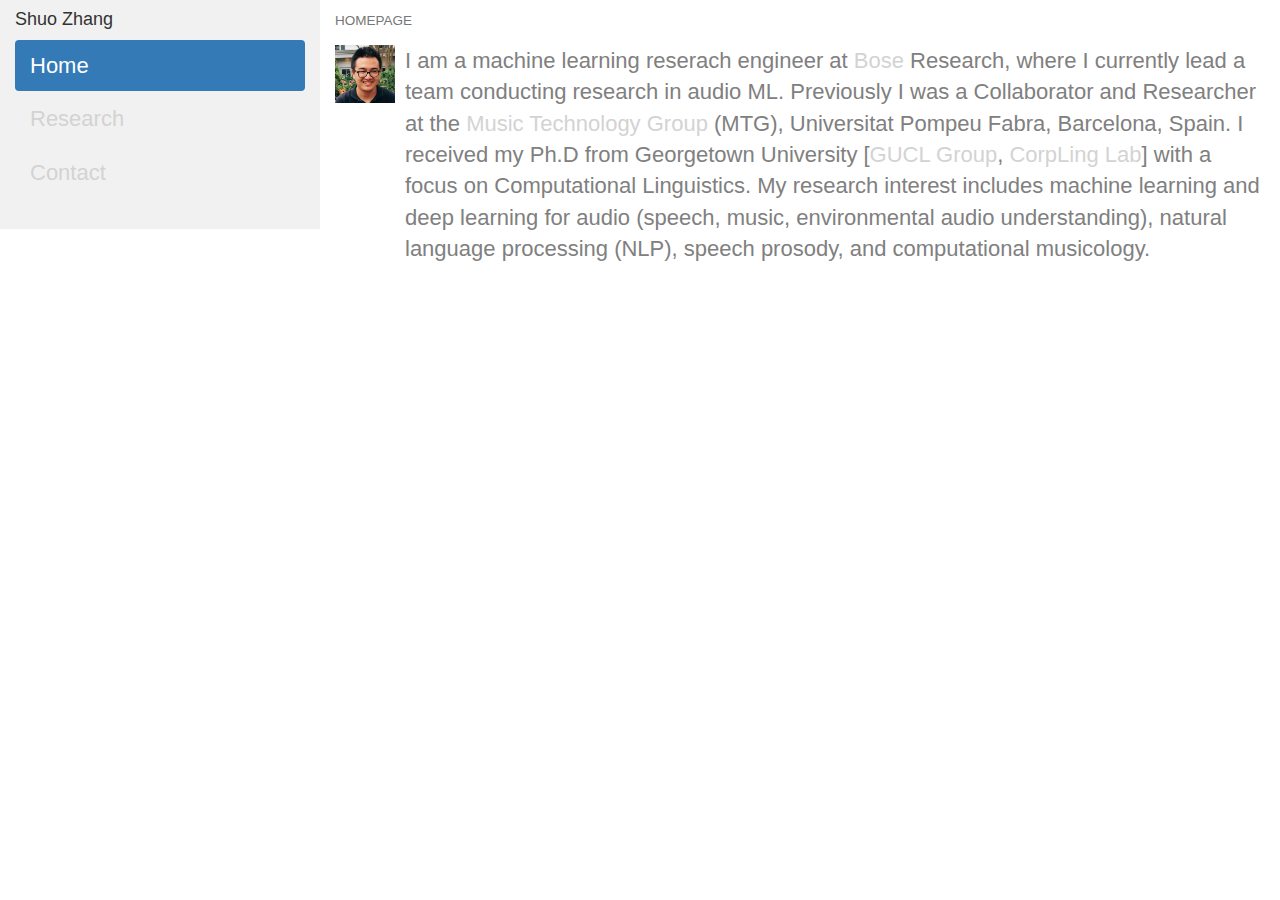
==== index.html @ 92aea420 "added patent and hover style" ====
<!DOCTYPE html>
<html lang="en">
<head>
  <title>Shuo Zhang</title>
  <meta charset="utf-8">
  <meta name="viewport" content="width=device-width, initial-scale=1">
  <link rel="stylesheet" href="https://maxcdn.bootstrapcdn.com/bootstrap/3.4.1/css/bootstrap.min.css">
  <script src="https://ajax.googleapis.com/ajax/libs/jquery/3.7.1/jquery.min.js"></script>
  <script src="https://maxcdn.bootstrapcdn.com/bootstrap/3.4.1/js/bootstrap.min.js"></script>
  <style>
      /* Normal state */
a {
    color: lightgrey; /* Change the color */
text-decoration: none;
    text-decoration-style: none;}
      
            a:hover {
  color: black;
                                text-decoration:none;

}


    /* Set height of the grid so .sidenav can be 100% (adjust if needed) */
    .row.content {height: 100%}
    
    /* Set gray background color and 100% height */
    .sidenav {
      background-color: #f1f1f1;
      height: 100%;
        font-size:22px;
    }
      p{color:grey;font-size:22px;}
    /* Set black background color, white text and some padding */
    footer {
      background-color: #555;
      color: white;
      padding: 15px;
    }
    
    /* On small screens, set height to 'auto' for sidenav and grid */
    @media screen and (max-width: 267px) {
      .sidenav {
        height: auto;
        padding: 15px;
          
      }
      .row.content {height: auto;} 
    }
  </style>
</head>
<body>

<div class="container-fluid">
  <div class="row content">
    <div class="col-sm-3 sidenav">
      <h4>Shuo Zhang</h4>
      <ul class="nav nav-pills nav-stacked">
        <li class="active"><a href="#section1">Home</a></li>
          <li><a href="research.html">Research</a></li>
        <li><a href="contact.html">Contact</a></li>
          

      </ul><br>

    </div>

    <div class="col-sm-9">
      <h4><small>HOMEPAGE</small></h4>
        <div class="media">
    <div class="media-left">
      <img src="s4.png" class="media-object" style="width:60px">
    </div>
    <div class="media-body">
      <p>I am a machine learning reserach engineer at <a href="https://www.bose.com/en_us/index.html" target="_blank" rel="noopener">Bose</a> Research, where I currently lead a team conducting research in audio ML. Previously I was a Collaborator and 
Researcher at the&nbsp;<a href="https://www.upf.edu/web/mtg" target="_blank" rel="noopener">Music Technology Group</a>&nbsp;(MTG), Universitat Pompeu Fabra, 
Barcelona, Spain. I received my Ph.D from Georgetown University [<a href="http://people.cs.georgetown.edu/nschneid/GUCL/" target="_blank" rel="noopener">GUCL Group</a>,&nbsp;<a href="https://corpling.uis.georgetown.edu/corpling/index.html" target="_blank" rel="noopener">CorpLing Lab</a>] with a 
focus on Computational Linguistics. My research interest includes machine learning and deep 
learning for audio (speech, music, environmental audio understanding), natural language processing (NLP), speech prosody,
and computational musicology.</p>
    </div>
  </div>


      <br><br>
      
      

    </div>
  </div>
</div>



</body>
</html>
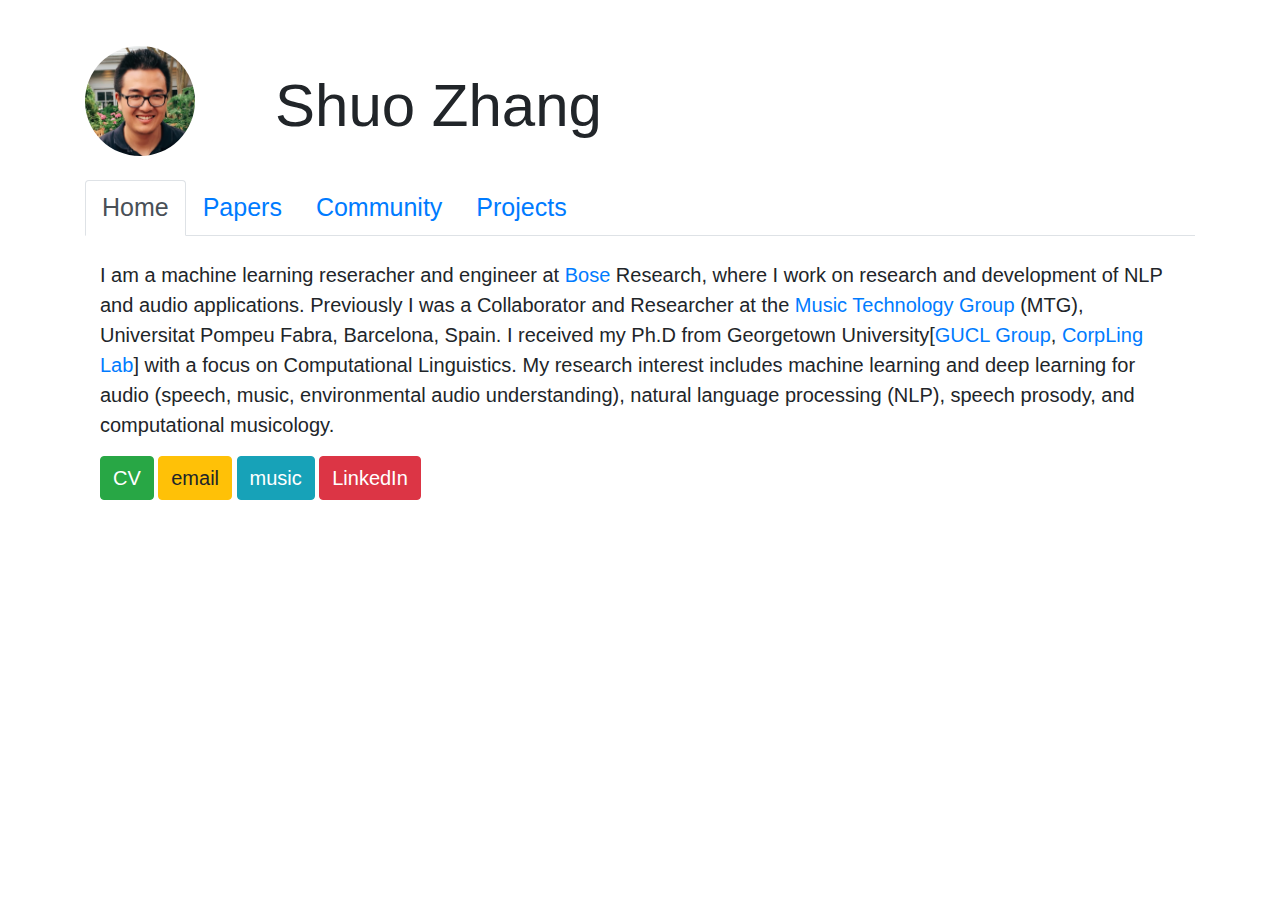
==== commit 779a0986: "modified conf" ====
--- a/index.html
+++ b/index.html
@@ -1,96 +1,345 @@
 <!DOCTYPE html>
 <html lang="en">
+    <link rel="stylesheet" href="https://use.fontawesome.com/releases/v5.7.0/css/all.css" integrity="sha384-lZN37f5QGtY3VHgisS14W3ExzMWZxybE1SJSEsQp9S+oqd12jhcu+A56Ebc1zFSJ" crossorigin="anonymous">
+    
 <head>
   <title>Shuo Zhang</title>
   <meta charset="utf-8">
   <meta name="viewport" content="width=device-width, initial-scale=1">
-  <link rel="stylesheet" href="https://maxcdn.bootstrapcdn.com/bootstrap/3.4.1/css/bootstrap.min.css">
-  <script src="https://ajax.googleapis.com/ajax/libs/jquery/3.7.1/jquery.min.js"></script>
-  <script src="https://maxcdn.bootstrapcdn.com/bootstrap/3.4.1/js/bootstrap.min.js"></script>
-  <style>
-      /* Normal state */
-a {
-    color: lightgrey; /* Change the color */
-text-decoration: none;
-    text-decoration-style: none;}
-      
-            a:hover {
-  color: black;
-                                text-decoration:none;
-
+  <link rel="stylesheet" href="https://maxcdn.bootstrapcdn.com/bootstrap/4.4.1/css/bootstrap.min.css">    
+    <link rel="stylesheet" type="text/css" href="custom.css">
+  <script src="https://ajax.googleapis.com/ajax/libs/jquery/3.4.1/jquery.min.js"></script>
+  <script src="https://cdnjs.cloudflare.com/ajax/libs/popper.js/1.16.0/umd/popper.min.js"></script>
+  <script src="https://maxcdn.bootstrapcdn.com/bootstrap/4.4.1/js/bootstrap.min.js"></script>
+    <style>
+  /* Make the image fully responsive */
+  .carousel-inner img {
+    width: 100%;
+    height: 100%;
+  }
+  h1 {
+  font-size: 60px;
+  
 }
 
-
-    /* Set height of the grid so .sidenav can be 100% (adjust if needed) */
-    .row.content {height: 100%}
-    
-    /* Set gray background color and 100% height */
-    .sidenav {
-      background-color: #f1f1f1;
-      height: 100%;
-        font-size:22px;
-    }
-      p{color:grey;font-size:22px;}
-    /* Set black background color, white text and some padding */
-    footer {
-      background-color: #555;
-      color: white;
-      padding: 15px;
-    }
-    
-    /* On small screens, set height to 'auto' for sidenav and grid */
-    @media screen and (max-width: 267px) {
-      .sidenav {
-        height: auto;
-        padding: 15px;
-          
-      }
-      .row.content {height: auto;} 
-    }
+h2 {
+  font-size: 40px;
+}
+
+p {
+  font-size: 20px;
+    font-weight: 200;
+
+}
+
+
   </style>
 </head>
 <body>
-
-<div class="container-fluid">
-  <div class="row content">
-    <div class="col-sm-3 sidenav">
-      <h4>Shuo Zhang</h4>
-      <ul class="nav nav-pills nav-stacked">
-        <li class="active"><a href="#section1">Home</a></li>
-          <li><a href="research.html">Research</a></li>
-        <li><a href="contact.html">Contact</a></li>
-          
-
-      </ul><br>
-
-    </div>
-
-    <div class="col-sm-9">
-      <h4><small>HOMEPAGE</small></h4>
-        <div class="media">
-    <div class="media-left">
-      <img src="s4.png" class="media-object" style="width:60px">
-    </div>
-    <div class="media-body">
-      <p>I am a machine learning reserach engineer at <a href="https://www.bose.com/en_us/index.html" target="_blank" rel="noopener">Bose</a> Research, where I currently lead a team conducting research in audio ML. Previously I was a Collaborator and 
+<p>&nbsp;</p>
+<div class="container">
+<div class="row">
+<div class="col-sm-2"><img class="rounded-circle" src="s4.png" width="110" height="110" /></div>
+<div class="col-sm-10">
+    <br>
+<h1>Shuo Zhang</h1>
+</div>
+</div>
+<br /><!-- Nav tabs -->
+<ul class="nav nav-tabs" role="tablist" style="font-size:25px;" >
+<li class="nav-item"><a class="nav-link active" href="#home" data-toggle="tab"  >Home</a></li>
+<li class="nav-item"><a class="nav-link" href="#menu1" data-toggle="tab"  >Papers</a></li>
+<li class="nav-item"><a class="nav-link" href="#menu2" data-toggle="tab"  >Community</a></li>
+<li class="nav-item"><a class="nav-link" href="#menu3" data-toggle="tab"  >Projects</a></li>
+
+
+</ul>
+    
+    
+<!-- Tab panes -->
+<div class="tab-content">
+<div id="home" class="container tab-pane active"><br />
+
+
+<p>I am a machine learning reseracher and engineer at <a href="https://www.bose.com/en_us/index.html" target="_blank" rel="noopener">Bose</a> Research, 
+where I work on research and development of NLP and audio applications. Previously I was a Collaborator and 
 Researcher at the&nbsp;<a href="https://www.upf.edu/web/mtg" target="_blank" rel="noopener">Music Technology Group</a>&nbsp;(MTG), Universitat Pompeu Fabra, 
-Barcelona, Spain. I received my Ph.D from Georgetown University [<a href="http://people.cs.georgetown.edu/nschneid/GUCL/" target="_blank" rel="noopener">GUCL Group</a>,&nbsp;<a href="https://corpling.uis.georgetown.edu/corpling/index.html" target="_blank" rel="noopener">CorpLing Lab</a>] with a 
+Barcelona, Spain. I received my Ph.D from Georgetown University[<a href="http://people.cs.georgetown.edu/nschneid/GUCL/" target="_blank" rel="noopener">GUCL Group</a>,&nbsp;<a href="https://corpling.uis.georgetown.edu/corpling/index.html" target="_blank" rel="noopener">CorpLing Lab</a>] with a 
 focus on Computational Linguistics. My research interest includes machine learning and deep 
 learning for audio (speech, music, environmental audio understanding), natural language processing (NLP), speech prosody,
 and computational musicology.</p>
+
+
+
+
+
+
+
+    
+<a class="btn btn-success" role="button" href="pdfs/resume.pdf" style="font-size:20px">CV <i class="fas fa-bookmark"></i></a> 
+<a href="mailto:zangsir@gmail.com" target="_blank" class="btn btn-warning" style="font-size:20px">email <i class="far fa-address-card"></i></a>
+<a class="btn btn-info" role="button" href="https://soundcloud.com/shuo-zhang-1" style="font-size:20px">music <i class="fas fa-cloud"></i>
+</a> 
+<a class="btn btn-danger" role="button" href="https://www.linkedin.com/in/shuo-zhang-ba942a14/" style="font-size:20px">LinkedIn <i class="fas fa-coffee"></i>
+</a> 
+    
+
+</div>
+
+
+<div id="menu1" class="container tab-pane fade"><br />
+<h4>Recent Publications</h4>
+<div style="font-weight:200">
+<p>
+    
+    <strong>Tornike Karchkhadze, Hassan Salami Kavaki, Mohammad Rasool Izadi, Bryce Irvin, Mikolaj Kegler, Ari Hertz, Shuo Zhang, Marko Stamenovic.</strong> Latent CLAP Loss for Better Foley Sound Synthesis. Proc. of EUSIPCO 2024. [<a href="https://arxiv.org/abs/2403.12182">preprint</a>] (2024)<br /><br />
+
+    
+    <strong>Mohammad Rasool Izadi, Yujia Yan, Shuo Zhang, Robert Stevenson</strong>. Towards Optimal Voice Disentanglement With Weak Supervision. Proc. ICASSP 2024.[<a href="https://ieeexplore.ieee.org/document/10447670">IEEE Explore</a>]<br /><br />
+    
+<strong>Bryce Irvin, Sile Yin, Shuo Zhang, Marko Stamenovic</strong>.A Fullband Neural Network For Audio Packet Loss Concealment. ICASSP 2024 PLC Challenge (technical report).  <br /><br />
+    
+<strong>J. Williams, T. Azim, A. -M. Piskopani, A. Chamberlain and S. Zhang</strong>. "Socio-Technical Trust For Multi-Modal Hearing Assistive Technology," 2023 IEEE International Conference on Acoustics, Speech, and Signal Processing Workshops (ICASSPW), Rhodes Island, Greece, 2023, pp. 1-5, doi: 10.1109/ICASSPW59220.2023.10193586. [<a href="https://ieeexplore.ieee.org/document/10193586">IEEE Explore</a>]
+<br /><br />
+
+
+
+<strong>N Shashaank, Berker Banar, Mohammad Rasool Izadi, Jeremy Kemmerer, Shuo Zhang, Chuan-Che (Jeff)Huang </strong>. HiSSNet: Sound Event Detection and Speaker Identification via Hierarchical Prototypical Networks for Low-Resource Headphones. Proceedings of the ICASSP 2023, Rhodes Island, Greece. [<a href="https://arxiv.org/abs/2303.07538">arXiv</a>][<a href="https://ieeexplore.ieee.org/document/10094788">IEEE Explore</a>]
+    <br /> <br/>
+
+
+<strong>Alnajjar,K,  Hämäläinen,M,  Zhang,S</strong>. Ring That Bell: A Corpus and Method for Multimodal Metaphor Detection in Videos. Proceedings of the Third Workshop on Figurative Language Processing (FigLang) at EMNLP 2022. [<a href="https://researchportal.helsinki.fi/en/publications/ring-that-bell-a-corpus-and-method-for-multimodal-metaphor-detect">U of Helsinki</a>]
+[<a href="https://zenodo.org/record/7217991#.Y6PUIOzMI0Q">Zenodo</a>][<a href="https://aclanthology.org/2022.flp-1.4/">ACL Anthology</a>]
+
+<br /> <br/>
+
+<p><strong>Zhang,S.</strong> Data mining Mandarin tone contour shapes. <em>Proceedings of <a href="https://sigmorphon.github.io/workshops/2019/" target="_blank" rel="noopener">16th SIGMORPHON Workshop on Computational Research in Phonetics, Phonology, and Morphology </a></em>(at ACL 2019). Association for Computational Linguistics: Florence, Italy, August 2019. [<a href="https://arxiv.org/abs/1907.01668" target="_blank" rel="noopener">preprint</a>][<a href="https://www.aclweb.org/anthology/W19-4217/" target="_blank" rel="noopener">acl anthology</a>]<br /><br />
+
+<strong>Caro, R, Zhang, S, Serra, X.
+    </strong><strong style="color: #222222;">&nbsp;</strong>Quantitative analysis of the relationship between linguistic tones and melody in jingju using music scores.&nbsp;<em><a href="https://dl.acm.org/citation.cfm?id=2970044" target="_blank" rel="noopener">Proceedings of the 3rd International workshop on Digital Libraries for Musicology</a>&nbsp;(<a href="https://ismir2017.smcnus.org/dlfm/" target="_blank" rel="noopener">DLfM</a>)</em> at International Society for Music Information Retrieval Conference (ISMIR) 2017, Shanghai, China, October 2017. Published by ACM-ICPS. [<a href="http://mtg.upf.edu/node/3810" target="_blank" rel="noopener">MTG</a>][<a href="https://repositori.upf.edu/handle/10230/32911" target="_blank" rel="noopener">UPF e-repositori</a>][<a href="https://dl.acm.org/citation.cfm?id=3144758" target="_blank" rel="noopener">ACM-Digital Library</a>]<br /><br />
+    
+    <strong>Zhang,S., Caro,R, Serra,X.</strong><strong style="color: #222222;">&nbsp;</strong>Understanding the expressive functions of jingju metrical patterns through lyrics text mining. <em><a href="http://dblp.org/db/conf/ismir/ismir2017.html" target="_blank" rel="noopener">Proceedings of the 18th International Society for Music Information Retrieval (ISMIR) conference</a>, </em>Suzhou, China,<em>&nbsp;</em>October 2017. [<a href="http://mtg.upf.edu/node/3808" target="_blank" rel="noopener">MTG</a><a href="https://repositori.upf.edu/handle/10230/32652" target="_blank" rel="noopener">] [UPF e-repositori]</a><br /><span style="color: #222222;"></span><br />
+    
+
+    
+
+    
+    <strong>Zhang, S., Zeldes, A.&nbsp;</strong>&nbsp;GitDOX: A Linked Version Controlled Online XML Editor for Manuscript Transcription.&nbsp;<em><a href="https://aaai.org/Library/FLAIRS/flairs17contents.php" target="_blank" rel="noopener">Proceedings of the 30th International Florida Artificial Intelligence Research Society Conference</a> (FLAIRS 30, published by AAAI Press), </em>May 22-24, 2017, Marco Island, Florida, FL. [<a href="https://aaai.org/ocs/index.php/FLAIRS/FLAIRS17/paper/view/15451" target="_blank" rel="noopener">pdf </a>@ AAAI Press]<br /><br />
+        
+    <strong>Zhang, S.&nbsp;</strong>&nbsp;Mining linguistic tone patterns with symbolic&nbsp;representation.&nbsp;<em><a href="https://aclanthology.coli.uni-saarland.de/volumes/proceedings-of-the-14th-sigmorphon-workshop-on-computational-research-in-phonetics-phonology-and-morphology" target="_blank" rel="noopener">Proceedings of the 14th SIGMORPHON Workshop on Computational Research in Phonetics, Phonology, and Morphology </a>(SIGMORPHON at&nbsp;<a href="http://acl2016.org/" target="_blank" rel="noopener">ACL 2016</a>),&nbsp;</em>Association for Computational Linguistics, Berlin, Germany, August 2016.[<a href="https://www.aclweb.org/anthology/W16-2001/" target="_blank" rel="noopener">ACL anthology</a>]<br /><br />
+    
+    <strong>Zeldes,A, Zhang, S.</strong>&nbsp;When Schemas Change Rules Help : A Configurable Approach to Coreference beyond OntoNotes. In:&nbsp;<a href="http://aclweb.org/anthology/W/W16/#0700" target="_blank" rel="noopener"><em>Proceedings of the&nbsp;NAACL2016&nbsp;Workshop on Coreference Resolution Beyond OntoNotes (CORBON)</em>.</a> Association for Computational Linguistics, San Diego, CA, June 2016.&nbsp;[<a href="https://www.aclweb.org/anthology/W16-0713/" target="_blank" rel="noopener">ACL Anthology</a>].<br /><br />
+    
+    <strong>Zhang,S, Caro, R, Serra,X.&nbsp;</strong>&nbsp;Predicting pairwise pitch contour relations based on linguistic tone information in Beijing opera singing.&nbsp;<em><a href="http://dblp.uni-trier.de/db/conf/ismir/ismir2015.html" target="_blank" rel="noopener">Proceedings of the 16th International Society for Music Information Retrieval (ISMIR) conference_</a></em>, Malaga, Spain,&nbsp;October 26th-30th, 2015.&nbsp; [<a href="http://mtg.upf.edu/node/3322" target="_blank" rel="noopener">mtg</a>]<br /><br />
+    
+   
+    
+    <strong>Zhang, S</strong>,&nbsp;<strong>Caro, R, Serra,X,</strong>. Study of the similarity between linguistic tones and&nbsp;melodic pitch contours in Beijing Opera singing.<a href="http://dblp.uni-trier.de/db/conf/ismir/ismir2014.html" target="_blank" rel="noopener">&nbsp;<em>Proceedings of The 15th International Society for Music Information Retrieval (ISMIR) Conference</em>, pp.345-348</a>. Taiwan, October, 27-31 2014. [<a href="uploads/3/1/3/8/3138983/shuozhang-ismir-justified.pdf" target="_blank" rel="noopener">pdf final version</a>][<a href="http://mtg.upf.edu/node/3018" target="_blank" rel="noopener">mtg</a>]<br /><br />
+</div>
+</div>
+
+
+<div id="menu4" class="container tab-pane fade"><br />
+<h4>Published(3)</h4>
+<p    >
+2022 - <a href="https://patentimages.storage.googleapis.com/25/a7/7d/9960b60d13113c/WO2022066393A1.pdf">Hearing augmentation and wearable system with localized feedback(Bose)</a>
+<br>
+2021 - <a href="https://patentimages.storage.googleapis.com/eb/9b/4b/18aa8c4332988e/US10929099.pdf">Spatialized virtual personal assistent (Bose) </a>
+<br>
+2020 - <a href="https://patentimages.storage.googleapis.com/09/79/05/328f5dbee363b7/US20200278831A1.pdf">Systems and methods for augmented reality content harvesting and information extraction (Bose)</a>
+
+<h4>Filed pending(3) </h4>
+</div>
+
+
+<div id="menu2" class="container tab-pane fade"><br />
+<h4>Recent invited talks, teaching, conference tutorials</h4>
+<p style="font-weight:200"><i>
+    Tufts University, University of Washington, Spotify,
+    <a href="https://sites.google.com/view/nlp4musa/invited-speakers?authuser=0" >NLP4MusA Workshop @ ISMIR 2020 </a>,
+    <a href="https://festival.aiacceleratorinstitute.com/talks/natural-language-processing-for-music-information-technology/">Artificial Intelligence Festival by AI Accelerator Institute </a>
+
+    AI Accelerator Summit Boston 2019, Global AI Conference Boston 2019,
+    <a href="https://www.re-work.co/events/deep-learning-summit-boston-2019/speakers/shuo-zhang">RE:WORK Deep Learning Summit Boston </a>,    
+    <a href="https://wp.nyu.edu/ismir2016/event/tutorials/#nlp">NLP in MIR tutorial at ISMIR 16 NYC</a>,
+    
+    Peking University, Tsinghua University, Fudan University, Communication University of China, Ningbo University, China Academy of Social Sciences, Shanghai Conservatory, China Conservatory, Central Conservatory, Tencent, Douban, Dolby Labs, etc.</i> </p>
+    
+<h4>Peer reviews and services</h4>
+
+
+    <h5><b>Peer reviews</b></h5>
+ <p style="font-weight:200"   >
+     <i>EURASIP Journal on Audio, Speech, and Music Processing, Glossa,
+</i>
+
+<i>
+EUSIPCO, ICASSP, ISMIR, DCASE, ACM-Multimedia, IEEE-MMSP, WASPPA, NLP4MusA, ACL, NAACL, COLM, EACL, EMNLP, ECNLP (Workshop), NLP4DH, etc.</i></p>
+
+
+    <h5><b>Services</b></h5>
+    <p  style="font-weight:200"  ><i> 
+
+    Co-Chair of Industrial Liaisons, <a href="https://dcase.community/workshop2021/organizers">DCASE Workshop (2021-2023)</a><br/>
+        </i><br>
+    </p>
+    
+    
+</div>
+
+
+
+<div id="menu3" class="container tab-pane fade"><br />
+<h4>Open source projects contributions</h4>
+<p  ><i> click on a project name to learn more</i></p>
+
+<div id="accordion">
+    <div class="card">
+      <div class="card-header">
+        <a class="collapsed card-link" data-toggle="collapse" href="#collapseOne"  >
+          CompMusic Project <a class="btn btn-success" role="button" href="https://compmusic.upf.edu/node/1">website</a>
+        </a>
+      </div>
+      <div id="collapseOne" class="collapse" data-parent="#accordion">
+        <div class="card-body"><p    >
+            Computational Models for the discovery of world music. Funded by European Research Council, PI: Xavier Serra. Music Technology Group (MTG), Universitat Pompeu Fabra (UPF). Resulted in publications listed <a href="https://compmusic.upf.edu/publications">here</a>. Contribution: 2013-17.
+           </p>
+        </div>
+      </div>
+    </div>
+    <div class="card">
+      <div class="card-header">
+        <a class="collapsed card-link" data-toggle="collapse" href="#collapseTwo"  >
+        ANNIS  <a class="btn btn-success" role="button" href="http://corpus-tools.org/annis/">website</a>
+      </a>
+      </div>
+      <div id="collapseTwo" class="collapse" data-parent="#accordion">
+        <div class="card-body"><p    >
+          ANNIS is originally Annotation of Information Structure at Humboldt Universitat zu Berlin, Germany. It is a web application for search and visualization of linguistic corpora, funded by German Research Foundation (DFG), etc. Contribution: 2013-17. </p>
+        </div>
+      </div>
+    </div>
+
+    <div class="card">
+      <div class="card-header">
+        <a class="collapsed card-link" data-toggle="collapse" href="#collapseThree"  >
+          XRENNER <a class="btn btn-success" role="button" href="https://corpling.uis.georgetown.edu/xrenner/">website</a>
+        </a>
+      </div>
+      <div id="collapseThree" class="collapse" data-parent="#accordion">
+        <div class="card-body">
+            <p    >
+                XRENNER is eXternally configurable REference and Non Named Entity Recognizer, developed by Amir Zeldes with my contributions (see Zeldes and Zhang 2016 paper at CORBON workshop at NAACL 2016). See website for a live demo of coreference and entity resolution (including both non-named and named entities.) Contribution: 2015-16.
+                <br><br>
+                <i>Zeldes,A, Zhang, S. 2016. When Schemas Change Rules Help : A Configurable Approach to Coreference beyond OntoNotes. Proceedings of CORBON Workshop at NAACL 2016. </i>
+          </p>
+        </div>
+      </div>
+    </div>
+  
+  <div class="card">
+      <div class="card-header">
+        <a class="collapsed card-link" data-toggle="collapse" href="#collapseFour"  >
+          GitDOX <a class="btn btn-success" role="button" href="https://corpling.uis.georgetown.edu/gitdox/">website</a>
+            
+        </a>
+      </div>
+      
+      <div id="collapseFour" class="collapse" data-parent="#accordion">
+        <div class="card-body">
+            <p    >
+                Web application for collaborative annotation projects with version control using Gitbub as backend, funded by US National Endowments for the Humanities (NEH), etc., and part of Coptic Scriptorium. GitDox is on the list of <a href="https://github.com/keon/awesome-nlp#annotation-tools">awesome-nlp</a> tools starred by 10.1K developers on GitHub. Contribution: 2016. <br><br>
+                
+                <i>Zhang, S., Zeldes, A.  2017. GitDOX: A Linked Version Controlled Online XML Editor for Manuscript Transcription. Proceedings of FLAIRS30. </i>
+          </p>
+        </div>
+      </div>
     </div>
   </div>
 
 
-      <br><br>
-      
-      
-
-    </div>
-  </div>
-</div>
-
-
-
+
+<br>
+<br>
+<h4>Open source data sets</h4>
+<div id="accordion">
+<div class="card">
+      <div class="card-header">
+        <a class="collapsed card-link" data-toggle="collapse" href="#collapseJ1"  >
+          Annotated jingju arias dataset <a class="btn btn-success" role="button" href="https://zenodo.org/record/1285647#.Xf-q1RdKh25">website</a>
+        </a>
+      </div>
+      <div id="collapseJ1" class="collapse" data-parent="#accordion">
+        <div class="card-body"><p    >
+            Annotated syllabic level segmentation, phonetic, melodic and linguistic tone information for a set of arias in Beijing oepra under CompMusic Project. <br><br>
+            
+            <i>Zhang,S, Caro, R, Serra,X. 2015. Predicting pairwise pitch contour relations based on linguistic tone information in Beijing opera singing. Proc. of ISMIR 15.</i>
+            <br>
+            <br>
+            <i>Zhang, S, Caro, R, Serra,X,. 2014. Study of the similarity between linguistic tones and melodic pitch contours in Beijing Opera singing. Proc. ISMIR 14.</i>
+           </p>
+        </div>
+      </div>
+    </div>
+</div>
+
+<div class="card">
+      <div class="card-header">
+        <a class="collapsed card-link" data-toggle="collapse" href="#collapseJ2"  >
+          Jingju lyrics dataset <a class="btn btn-success" role="button" href="https://zenodo.org/record/1285632#.Xf-r6BdKh25">website</a>
+        </a>
+      </div>
+      <div id="collapseJ2" class="collapse" data-parent="#accordion">
+        <div class="card-body"><p    >
+            Comprehensive collection of lyrics of arias acquired through crawling online jingju lyrics database xikao, under CompMusic Project. <br><br>
+            
+            <i>Zhang,S., Caro,R, Serra,X. 2017. Understanding the expressive functions of jingju metrical patterns through lyrics text mining. Proc. ISMIR 17.</i>
+           </p>
+        </div>
+      </div>
+    </div>
+
+    
+    <div class="card">
+      <div class="card-header">
+        <a class="collapsed card-link" data-toggle="collapse" href="#collapseJ3"  >
+          ANNIS dataset <a class="btn btn-success" role="button" href="http://doi.org/10.5281/zenodo.3507129">website</a>
+        </a>
+      </div>
+      <div id="collapseJ3" class="collapse" data-parent="#accordion">
+        <div class="card-body"><p    >
+            ANNotation of Information Structure.
+            <br><br>
+            Thomas Krause; Weißenfels Benjamin; Tom R.; IrinaGlushanok; Martin Klotz; Shuo Zhang; Luke Gessler; Amir Zeldes; fab-bar; Stephan Druskat; adrianeboyd; egon w. stemle; Thomas N; Lari Lampen; Florian Petran (2019, October 18). korpling/ANNIS beta.3 (Version beta.3). Zenodo. http://doi.org/10.5281/zenodo.3507129
+           </p>
+        </div>
+      </div>
+    </div>
+
+    <div class="card">
+      <div class="card-header">
+        <a class="collapsed card-link" data-toggle="collapse" href="#collapseJ4"  >
+          Multimodal Metaphor Corpus <a class="btn btn-success" role="button" href="https://zenodo.org/record/7217991#.Y6mqpuzMJqt">website</a>
+        </a>
+      </div>
+      <div id="collapseJ4" class="collapse" data-parent="#accordion">
+        <div class="card-body"><p    >
+            Multimodal Metaphor Corpus (collaboration with University of Helsinki).
+            <br><br>
+            Alnajjar,K, Hämäläinen,M, Zhang,S. Ring That Bell: A Corpus and Method for Multimodal Metaphor Detection in Videos. Proceedings of the Third Workshop on Figurative Language Processing (FigLang) at EMNLP 2022. Zenodo. 
+           </p>
+        </div>
+      </div>
+    </div>
+
+ <br><br>
+</div>
+
+    
+
+
+<br><br>
+</div>
+</div>
 </body>
 </html>
--- a/custom.css
+++ b/custom.css
@@ -0,0 +1,25 @@
+/* remove rounding from cards, buttons and inputs */
+.card, .btn, .form-control { border-radius: 35; }
+
+/*
+https://uxplanet.org/how-to-customize-bootstrap-b8078a011203
+https://bootstrapcreative.com/bootstrap-text-sizes/
+*/
+
+h4,.h4 {
+margin-bottom: 0.5rem;
+font-family: ‘Oswald’, sans-serif;
+font-weight: 500;
+line-height: 1.2;
+color: inherit;
+font-size: 30px;
+}
+ 
+h5,.h5 {
+margin-bottom: 0.5rem;
+font-family: ‘Oswald’, sans-serif;
+font-weight: 500;
+line-height: 1.2;
+color: inherit;
+font-size: 22px;
+}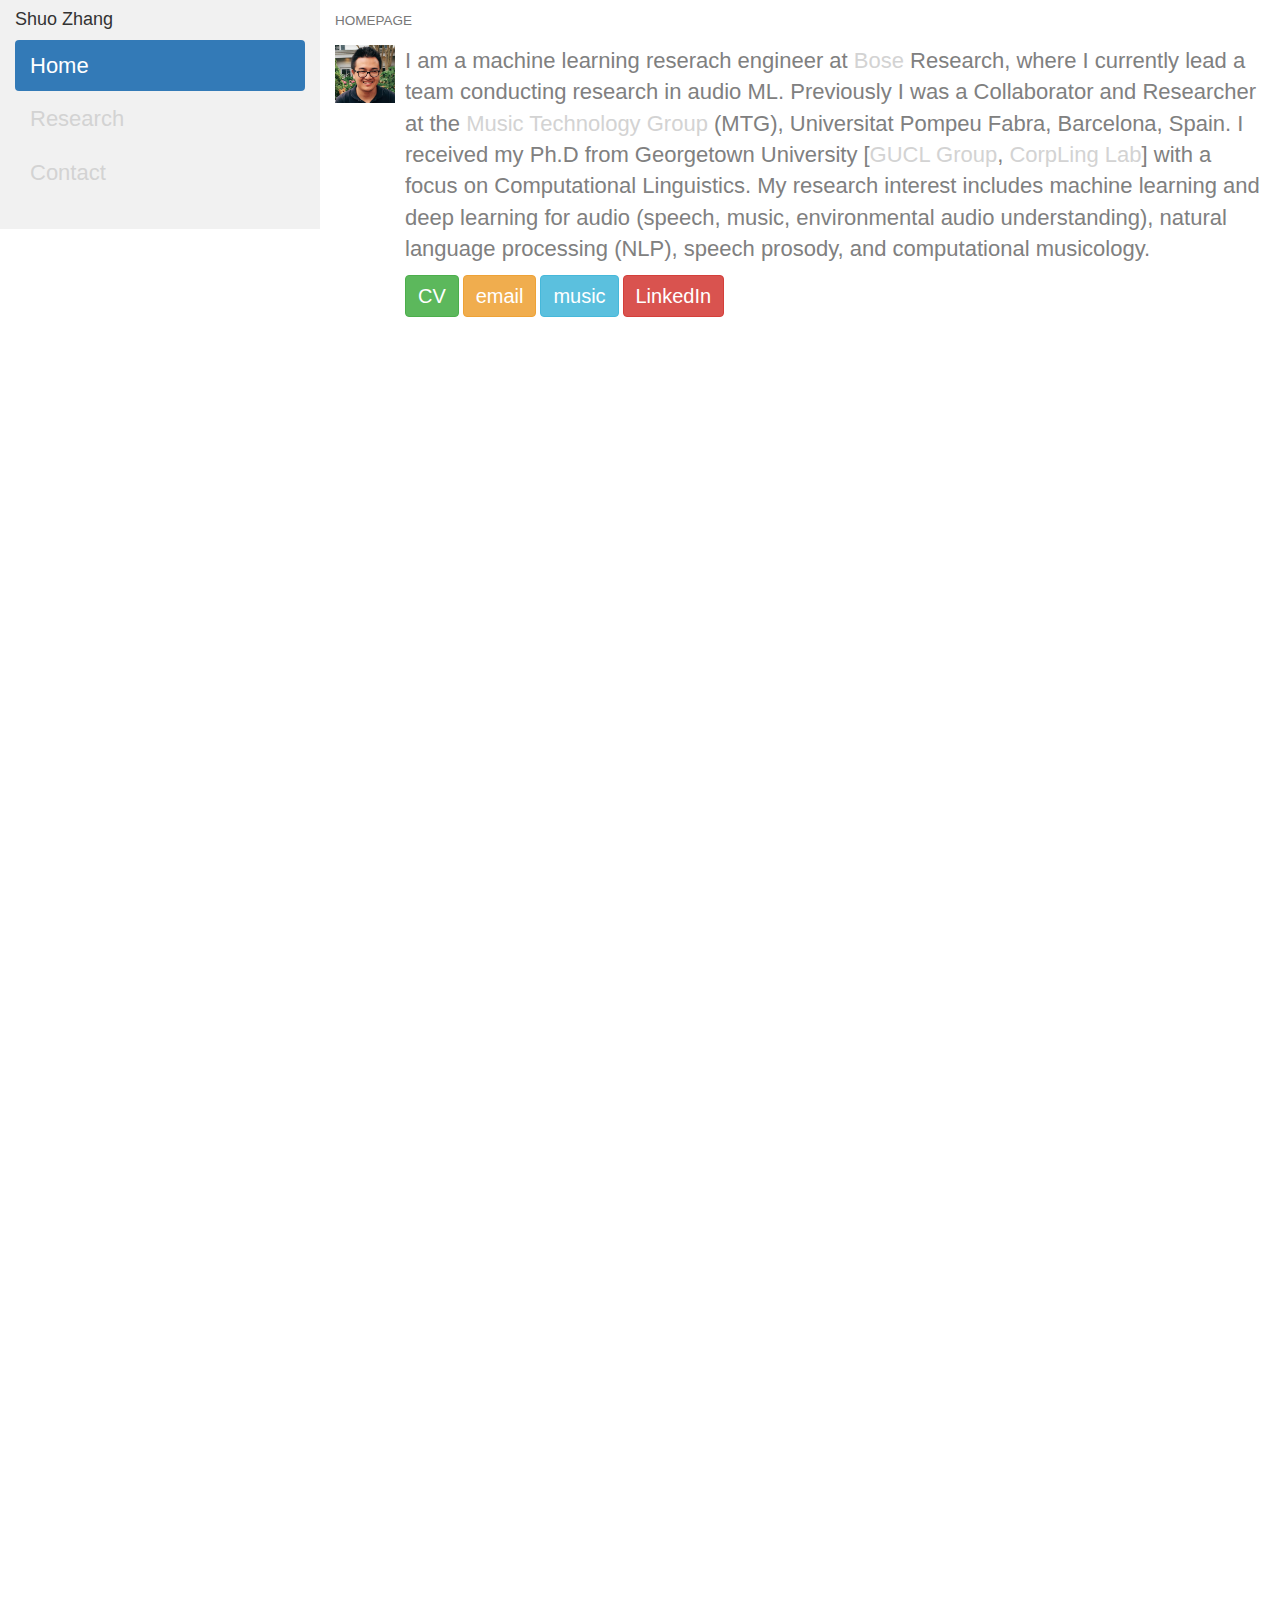
==== commit 0802bde5: "Merge branch 'main' into default" ====
--- a/index.html
+++ b/index.html
@@ -1,70 +1,80 @@
 <!DOCTYPE html>
 <html lang="en">
-    <link rel="stylesheet" href="https://use.fontawesome.com/releases/v5.7.0/css/all.css" integrity="sha384-lZN37f5QGtY3VHgisS14W3ExzMWZxybE1SJSEsQp9S+oqd12jhcu+A56Ebc1zFSJ" crossorigin="anonymous">
-    
 <head>
   <title>Shuo Zhang</title>
   <meta charset="utf-8">
   <meta name="viewport" content="width=device-width, initial-scale=1">
-  <link rel="stylesheet" href="https://maxcdn.bootstrapcdn.com/bootstrap/4.4.1/css/bootstrap.min.css">    
-    <link rel="stylesheet" type="text/css" href="custom.css">
-  <script src="https://ajax.googleapis.com/ajax/libs/jquery/3.4.1/jquery.min.js"></script>
-  <script src="https://cdnjs.cloudflare.com/ajax/libs/popper.js/1.16.0/umd/popper.min.js"></script>
-  <script src="https://maxcdn.bootstrapcdn.com/bootstrap/4.4.1/js/bootstrap.min.js"></script>
-    <style>
-  /* Make the image fully responsive */
-  .carousel-inner img {
-    width: 100%;
-    height: 100%;
-  }
-  h1 {
-  font-size: 60px;
-  
+  <link rel="stylesheet" href="https://maxcdn.bootstrapcdn.com/bootstrap/3.4.1/css/bootstrap.min.css">
+  <script src="https://ajax.googleapis.com/ajax/libs/jquery/3.7.1/jquery.min.js"></script>
+  <script src="https://maxcdn.bootstrapcdn.com/bootstrap/3.4.1/js/bootstrap.min.js"></script>
+  <style>
+      /* Normal state */
+a {
+    color: lightgrey; /* Change the color */
+text-decoration: none;
+    text-decoration-style: none;}
+      
+            a:hover {
+  color: black;
+                                text-decoration:none;
+
 }
 
-h2 {
-  font-size: 40px;
-}
-
-p {
-  font-size: 20px;
-    font-weight: 200;
-
-}
-
-
+
+    /* Set height of the grid so .sidenav can be 100% (adjust if needed) */
+    .row.content {height: 100%}
+    
+    /* Set gray background color and 100% height */
+    .sidenav {
+      background-color: #f1f1f1;
+      height: 100%;
+        font-size:22px;
+    }
+      p{color:grey;font-size:22px;}
+    /* Set black background color, white text and some padding */
+    footer {
+      background-color: #555;
+      color: white;
+      padding: 15px;
+    }
+    
+    /* On small screens, set height to 'auto' for sidenav and grid */
+    @media screen and (max-width: 267px) {
+      .sidenav {
+        height: auto;
+        padding: 15px;
+          
+      }
+      .row.content {height: auto;} 
+    }
   </style>
 </head>
 <body>
-<p>&nbsp;</p>
-<div class="container">
-<div class="row">
-<div class="col-sm-2"><img class="rounded-circle" src="s4.png" width="110" height="110" /></div>
-<div class="col-sm-10">
-    <br>
-<h1>Shuo Zhang</h1>
-</div>
-</div>
-<br /><!-- Nav tabs -->
-<ul class="nav nav-tabs" role="tablist" style="font-size:25px;" >
-<li class="nav-item"><a class="nav-link active" href="#home" data-toggle="tab"  >Home</a></li>
-<li class="nav-item"><a class="nav-link" href="#menu1" data-toggle="tab"  >Papers</a></li>
-<li class="nav-item"><a class="nav-link" href="#menu2" data-toggle="tab"  >Community</a></li>
-<li class="nav-item"><a class="nav-link" href="#menu3" data-toggle="tab"  >Projects</a></li>
-
-
-</ul>
-    
-    
-<!-- Tab panes -->
-<div class="tab-content">
-<div id="home" class="container tab-pane active"><br />
-
-
-<p>I am a machine learning reseracher and engineer at <a href="https://www.bose.com/en_us/index.html" target="_blank" rel="noopener">Bose</a> Research, 
-where I work on research and development of NLP and audio applications. Previously I was a Collaborator and 
+
+<div class="container-fluid">
+  <div class="row content">
+    <div class="col-sm-3 sidenav">
+      <h4>Shuo Zhang</h4>
+      <ul class="nav nav-pills nav-stacked">
+        <li class="active"><a href="#section1">Home</a></li>
+          <li><a href="research.html">Research</a></li>
+        <li><a href="contact.html">Contact</a></li>
+          
+
+      </ul><br>
+
+    </div>
+
+    <div class="col-sm-9">
+      <h4><small>HOMEPAGE</small></h4>
+        <div class="media">
+    <div class="media-left">
+      <img src="s4.png" class="media-object" style="width:60px">
+    </div>
+    <div class="media-body">
+      <p>I am a machine learning reserach engineer at <a href="https://www.bose.com/en_us/index.html" target="_blank" rel="noopener">Bose</a> Research, where I currently lead a team conducting research in audio ML. Previously I was a Collaborator and 
 Researcher at the&nbsp;<a href="https://www.upf.edu/web/mtg" target="_blank" rel="noopener">Music Technology Group</a>&nbsp;(MTG), Universitat Pompeu Fabra, 
-Barcelona, Spain. I received my Ph.D from Georgetown University[<a href="http://people.cs.georgetown.edu/nschneid/GUCL/" target="_blank" rel="noopener">GUCL Group</a>,&nbsp;<a href="https://corpling.uis.georgetown.edu/corpling/index.html" target="_blank" rel="noopener">CorpLing Lab</a>] with a 
+Barcelona, Spain. I received my Ph.D from Georgetown University [<a href="http://people.cs.georgetown.edu/nschneid/GUCL/" target="_blank" rel="noopener">GUCL Group</a>,&nbsp;<a href="https://corpling.uis.georgetown.edu/corpling/index.html" target="_blank" rel="noopener">CorpLing Lab</a>] with a 
 focus on Computational Linguistics. My research interest includes machine learning and deep 
 learning for audio (speech, music, environmental audio understanding), natural language processing (NLP), speech prosody,
 and computational musicology.</p>
@@ -254,92 +264,10 @@
           </p>
         </div>
       </div>
-    </div>
-  </div>
-
-
-
-<br>
-<br>
-<h4>Open source data sets</h4>
-<div id="accordion">
-<div class="card">
-      <div class="card-header">
-        <a class="collapsed card-link" data-toggle="collapse" href="#collapseJ1"  >
-          Annotated jingju arias dataset <a class="btn btn-success" role="button" href="https://zenodo.org/record/1285647#.Xf-q1RdKh25">website</a>
-        </a>
-      </div>
-      <div id="collapseJ1" class="collapse" data-parent="#accordion">
-        <div class="card-body"><p    >
-            Annotated syllabic level segmentation, phonetic, melodic and linguistic tone information for a set of arias in Beijing oepra under CompMusic Project. <br><br>
-            
-            <i>Zhang,S, Caro, R, Serra,X. 2015. Predicting pairwise pitch contour relations based on linguistic tone information in Beijing opera singing. Proc. of ISMIR 15.</i>
-            <br>
-            <br>
-            <i>Zhang, S, Caro, R, Serra,X,. 2014. Study of the similarity between linguistic tones and melodic pitch contours in Beijing Opera singing. Proc. ISMIR 14.</i>
-           </p>
-        </div>
-      </div>
-    </div>
-</div>
-
-<div class="card">
-      <div class="card-header">
-        <a class="collapsed card-link" data-toggle="collapse" href="#collapseJ2"  >
-          Jingju lyrics dataset <a class="btn btn-success" role="button" href="https://zenodo.org/record/1285632#.Xf-r6BdKh25">website</a>
-        </a>
-      </div>
-      <div id="collapseJ2" class="collapse" data-parent="#accordion">
-        <div class="card-body"><p    >
-            Comprehensive collection of lyrics of arias acquired through crawling online jingju lyrics database xikao, under CompMusic Project. <br><br>
-            
-            <i>Zhang,S., Caro,R, Serra,X. 2017. Understanding the expressive functions of jingju metrical patterns through lyrics text mining. Proc. ISMIR 17.</i>
-           </p>
-        </div>
-      </div>
-    </div>
-
-    
-    <div class="card">
-      <div class="card-header">
-        <a class="collapsed card-link" data-toggle="collapse" href="#collapseJ3"  >
-          ANNIS dataset <a class="btn btn-success" role="button" href="http://doi.org/10.5281/zenodo.3507129">website</a>
-        </a>
-      </div>
-      <div id="collapseJ3" class="collapse" data-parent="#accordion">
-        <div class="card-body"><p    >
-            ANNotation of Information Structure.
-            <br><br>
-            Thomas Krause; Weißenfels Benjamin; Tom R.; IrinaGlushanok; Martin Klotz; Shuo Zhang; Luke Gessler; Amir Zeldes; fab-bar; Stephan Druskat; adrianeboyd; egon w. stemle; Thomas N; Lari Lampen; Florian Petran (2019, October 18). korpling/ANNIS beta.3 (Version beta.3). Zenodo. http://doi.org/10.5281/zenodo.3507129
-           </p>
-        </div>
-      </div>
-    </div>
-
-    <div class="card">
-      <div class="card-header">
-        <a class="collapsed card-link" data-toggle="collapse" href="#collapseJ4"  >
-          Multimodal Metaphor Corpus <a class="btn btn-success" role="button" href="https://zenodo.org/record/7217991#.Y6mqpuzMJqt">website</a>
-        </a>
-      </div>
-      <div id="collapseJ4" class="collapse" data-parent="#accordion">
-        <div class="card-body"><p    >
-            Multimodal Metaphor Corpus (collaboration with University of Helsinki).
-            <br><br>
-            Alnajjar,K, Hämäläinen,M, Zhang,S. Ring That Bell: A Corpus and Method for Multimodal Metaphor Detection in Videos. Proceedings of the Third Workshop on Figurative Language Processing (FigLang) at EMNLP 2022. Zenodo. 
-           </p>
-        </div>
-      </div>
-    </div>
-
- <br><br>
-</div>
-
-    
-
-
-<br><br>
-</div>
-</div>
+
+
+
+
+
 </body>
 </html>
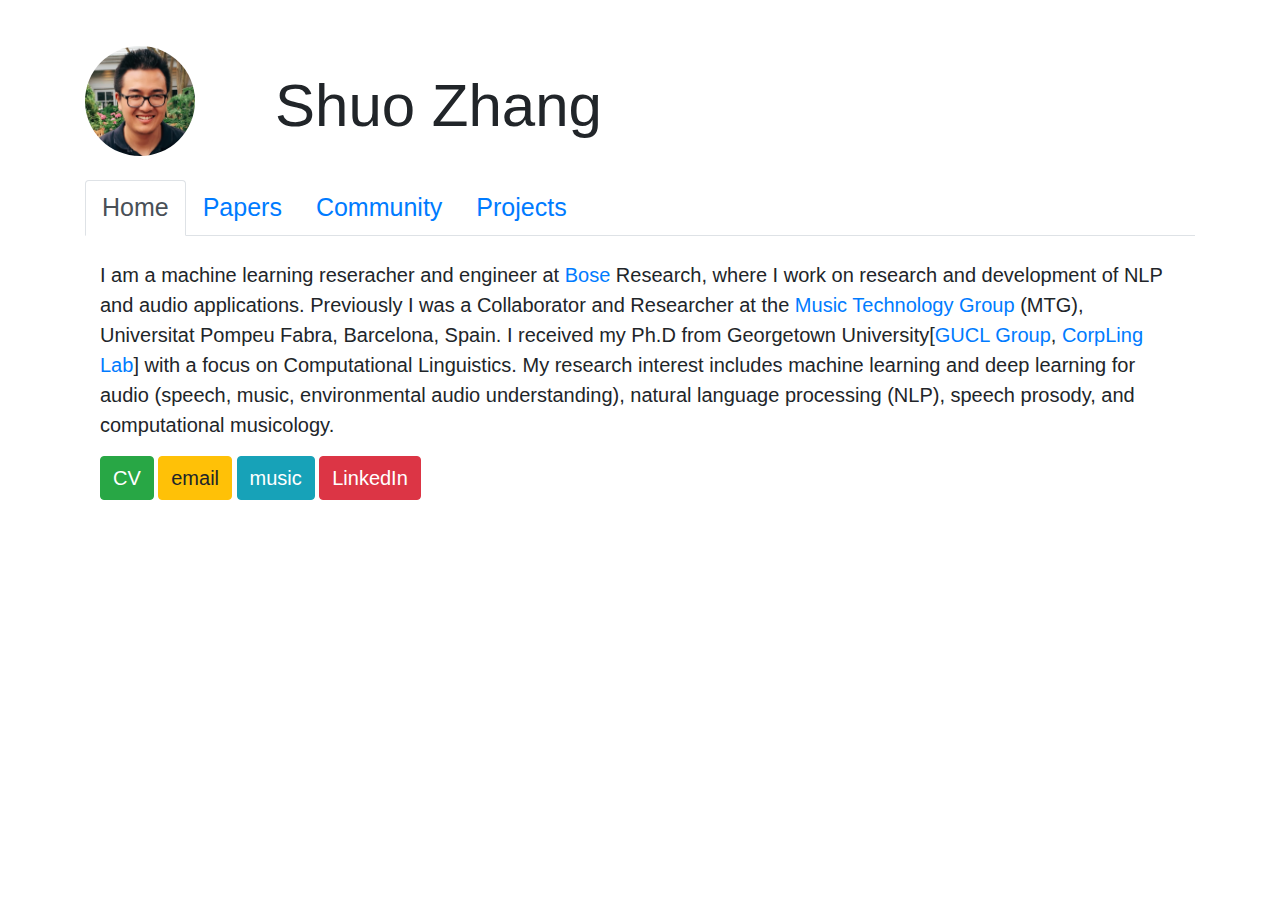
==== commit 583ff36c: "change to use default theme" ====
--- a/index.html
+++ b/index.html
@@ -1,80 +1,70 @@
 <!DOCTYPE html>
 <html lang="en">
+    <link rel="stylesheet" href="https://use.fontawesome.com/releases/v5.7.0/css/all.css" integrity="sha384-lZN37f5QGtY3VHgisS14W3ExzMWZxybE1SJSEsQp9S+oqd12jhcu+A56Ebc1zFSJ" crossorigin="anonymous">
+    
 <head>
   <title>Shuo Zhang</title>
   <meta charset="utf-8">
   <meta name="viewport" content="width=device-width, initial-scale=1">
-  <link rel="stylesheet" href="https://maxcdn.bootstrapcdn.com/bootstrap/3.4.1/css/bootstrap.min.css">
-  <script src="https://ajax.googleapis.com/ajax/libs/jquery/3.7.1/jquery.min.js"></script>
-  <script src="https://maxcdn.bootstrapcdn.com/bootstrap/3.4.1/js/bootstrap.min.js"></script>
-  <style>
-      /* Normal state */
-a {
-    color: lightgrey; /* Change the color */
-text-decoration: none;
-    text-decoration-style: none;}
-      
-            a:hover {
-  color: black;
-                                text-decoration:none;
-
+  <link rel="stylesheet" href="https://maxcdn.bootstrapcdn.com/bootstrap/4.4.1/css/bootstrap.min.css">    
+    <link rel="stylesheet" type="text/css" href="custom.css">
+  <script src="https://ajax.googleapis.com/ajax/libs/jquery/3.4.1/jquery.min.js"></script>
+  <script src="https://cdnjs.cloudflare.com/ajax/libs/popper.js/1.16.0/umd/popper.min.js"></script>
+  <script src="https://maxcdn.bootstrapcdn.com/bootstrap/4.4.1/js/bootstrap.min.js"></script>
+    <style>
+  /* Make the image fully responsive */
+  .carousel-inner img {
+    width: 100%;
+    height: 100%;
+  }
+  h1 {
+  font-size: 60px;
+  
 }
 
-
-    /* Set height of the grid so .sidenav can be 100% (adjust if needed) */
-    .row.content {height: 100%}
-    
-    /* Set gray background color and 100% height */
-    .sidenav {
-      background-color: #f1f1f1;
-      height: 100%;
-        font-size:22px;
-    }
-      p{color:grey;font-size:22px;}
-    /* Set black background color, white text and some padding */
-    footer {
-      background-color: #555;
-      color: white;
-      padding: 15px;
-    }
-    
-    /* On small screens, set height to 'auto' for sidenav and grid */
-    @media screen and (max-width: 267px) {
-      .sidenav {
-        height: auto;
-        padding: 15px;
-          
-      }
-      .row.content {height: auto;} 
-    }
+h2 {
+  font-size: 40px;
+}
+
+p {
+  font-size: 20px;
+    font-weight: 200;
+
+}
+
+
   </style>
 </head>
 <body>
-
-<div class="container-fluid">
-  <div class="row content">
-    <div class="col-sm-3 sidenav">
-      <h4>Shuo Zhang</h4>
-      <ul class="nav nav-pills nav-stacked">
-        <li class="active"><a href="#section1">Home</a></li>
-          <li><a href="research.html">Research</a></li>
-        <li><a href="contact.html">Contact</a></li>
-          
-
-      </ul><br>
-
-    </div>
-
-    <div class="col-sm-9">
-      <h4><small>HOMEPAGE</small></h4>
-        <div class="media">
-    <div class="media-left">
-      <img src="s4.png" class="media-object" style="width:60px">
-    </div>
-    <div class="media-body">
-      <p>I am a machine learning reserach engineer at <a href="https://www.bose.com/en_us/index.html" target="_blank" rel="noopener">Bose</a> Research, where I currently lead a team conducting research in audio ML. Previously I was a Collaborator and 
+<p>&nbsp;</p>
+<div class="container">
+<div class="row">
+<div class="col-sm-2"><img class="rounded-circle" src="s4.png" width="110" height="110" /></div>
+<div class="col-sm-10">
+    <br>
+<h1>Shuo Zhang</h1>
+</div>
+</div>
+<br /><!-- Nav tabs -->
+<ul class="nav nav-tabs" role="tablist" style="font-size:25px;" >
+<li class="nav-item"><a class="nav-link active" href="#home" data-toggle="tab"  >Home</a></li>
+<li class="nav-item"><a class="nav-link" href="#menu1" data-toggle="tab"  >Papers</a></li>
+<li class="nav-item"><a class="nav-link" href="#menu2" data-toggle="tab"  >Community</a></li>
+<li class="nav-item"><a class="nav-link" href="#menu3" data-toggle="tab"  >Projects</a></li>
+
+
+</ul>
+    
+    
+<!-- Tab panes -->
+<div class="tab-content">
+<div id="home" class="container tab-pane active"><br />
+
+
+<p>I am a machine learning reseracher and engineer at <a href="https://www.bose.com/en_us/index.html" target="_blank" rel="noopener">Bose</a> Research, 
+where I work on research and development of NLP and audio applications. Previously I was a Collaborator and 
 Researcher at the&nbsp;<a href="https://www.upf.edu/web/mtg" target="_blank" rel="noopener">Music Technology Group</a>&nbsp;(MTG), Universitat Pompeu Fabra, 
-Barcelona, Spain. I received my Ph.D from Georgetown University [<a href="http://people.cs.georgetown.edu/nschneid/GUCL/" target="_blank" rel="noopener">GUCL Group</a>,&nbsp;<a href="https://corpling.uis.georgetown.edu/corpling/index.html" target="_blank" rel="noopener">CorpLing Lab</a>] with a 
+Barcelona, Spain. I received my Ph.D from Georgetown University[<a href="http://people.cs.georgetown.edu/nschneid/GUCL/" target="_blank" rel="noopener">GUCL Group</a>,&nbsp;<a href="https://corpling.uis.georgetown.edu/corpling/index.html" target="_blank" rel="noopener">CorpLing Lab</a>] with a 
 focus on Computational Linguistics. My research interest includes machine learning and deep 
 learning for audio (speech, music, environmental audio understanding), natural language processing (NLP), speech prosody,
 and computational musicology.</p>
@@ -264,10 +254,92 @@
           </p>
         </div>
       </div>
-
-
-
-
-
+    </div>
+  </div>
+
+
+
+<br>
+<br>
+<h4>Open source data sets</h4>
+<div id="accordion">
+<div class="card">
+      <div class="card-header">
+        <a class="collapsed card-link" data-toggle="collapse" href="#collapseJ1"  >
+          Annotated jingju arias dataset <a class="btn btn-success" role="button" href="https://zenodo.org/record/1285647#.Xf-q1RdKh25">website</a>
+        </a>
+      </div>
+      <div id="collapseJ1" class="collapse" data-parent="#accordion">
+        <div class="card-body"><p    >
+            Annotated syllabic level segmentation, phonetic, melodic and linguistic tone information for a set of arias in Beijing oepra under CompMusic Project. <br><br>
+            
+            <i>Zhang,S, Caro, R, Serra,X. 2015. Predicting pairwise pitch contour relations based on linguistic tone information in Beijing opera singing. Proc. of ISMIR 15.</i>
+            <br>
+            <br>
+            <i>Zhang, S, Caro, R, Serra,X,. 2014. Study of the similarity between linguistic tones and melodic pitch contours in Beijing Opera singing. Proc. ISMIR 14.</i>
+           </p>
+        </div>
+      </div>
+    </div>
+</div>
+
+<div class="card">
+      <div class="card-header">
+        <a class="collapsed card-link" data-toggle="collapse" href="#collapseJ2"  >
+          Jingju lyrics dataset <a class="btn btn-success" role="button" href="https://zenodo.org/record/1285632#.Xf-r6BdKh25">website</a>
+        </a>
+      </div>
+      <div id="collapseJ2" class="collapse" data-parent="#accordion">
+        <div class="card-body"><p    >
+            Comprehensive collection of lyrics of arias acquired through crawling online jingju lyrics database xikao, under CompMusic Project. <br><br>
+            
+            <i>Zhang,S., Caro,R, Serra,X. 2017. Understanding the expressive functions of jingju metrical patterns through lyrics text mining. Proc. ISMIR 17.</i>
+           </p>
+        </div>
+      </div>
+    </div>
+
+    
+    <div class="card">
+      <div class="card-header">
+        <a class="collapsed card-link" data-toggle="collapse" href="#collapseJ3"  >
+          ANNIS dataset <a class="btn btn-success" role="button" href="http://doi.org/10.5281/zenodo.3507129">website</a>
+        </a>
+      </div>
+      <div id="collapseJ3" class="collapse" data-parent="#accordion">
+        <div class="card-body"><p    >
+            ANNotation of Information Structure.
+            <br><br>
+            Thomas Krause; Weißenfels Benjamin; Tom R.; IrinaGlushanok; Martin Klotz; Shuo Zhang; Luke Gessler; Amir Zeldes; fab-bar; Stephan Druskat; adrianeboyd; egon w. stemle; Thomas N; Lari Lampen; Florian Petran (2019, October 18). korpling/ANNIS beta.3 (Version beta.3). Zenodo. http://doi.org/10.5281/zenodo.3507129
+           </p>
+        </div>
+      </div>
+    </div>
+
+    <div class="card">
+      <div class="card-header">
+        <a class="collapsed card-link" data-toggle="collapse" href="#collapseJ4"  >
+          Multimodal Metaphor Corpus <a class="btn btn-success" role="button" href="https://zenodo.org/record/7217991#.Y6mqpuzMJqt">website</a>
+        </a>
+      </div>
+      <div id="collapseJ4" class="collapse" data-parent="#accordion">
+        <div class="card-body"><p    >
+            Multimodal Metaphor Corpus (collaboration with University of Helsinki).
+            <br><br>
+            Alnajjar,K, Hämäläinen,M, Zhang,S. Ring That Bell: A Corpus and Method for Multimodal Metaphor Detection in Videos. Proceedings of the Third Workshop on Figurative Language Processing (FigLang) at EMNLP 2022. Zenodo. 
+           </p>
+        </div>
+      </div>
+    </div>
+
+ <br><br>
+</div>
+
+    
+
+
+<br><br>
+</div>
+</div>
 </body>
 </html>
--- a/custom.css
+++ b/custom.css
@@ -0,0 +1,25 @@
+/* remove rounding from cards, buttons and inputs */
+.card, .btn, .form-control { border-radius: 35; }
+
+/*
+https://uxplanet.org/how-to-customize-bootstrap-b8078a011203
+https://bootstrapcreative.com/bootstrap-text-sizes/
+*/
+
+h4,.h4 {
+margin-bottom: 0.5rem;
+font-family: ‘Oswald’, sans-serif;
+font-weight: 500;
+line-height: 1.2;
+color: inherit;
+font-size: 30px;
+}
+ 
+h5,.h5 {
+margin-bottom: 0.5rem;
+font-family: ‘Oswald’, sans-serif;
+font-weight: 500;
+line-height: 1.2;
+color: inherit;
+font-size: 22px;
+}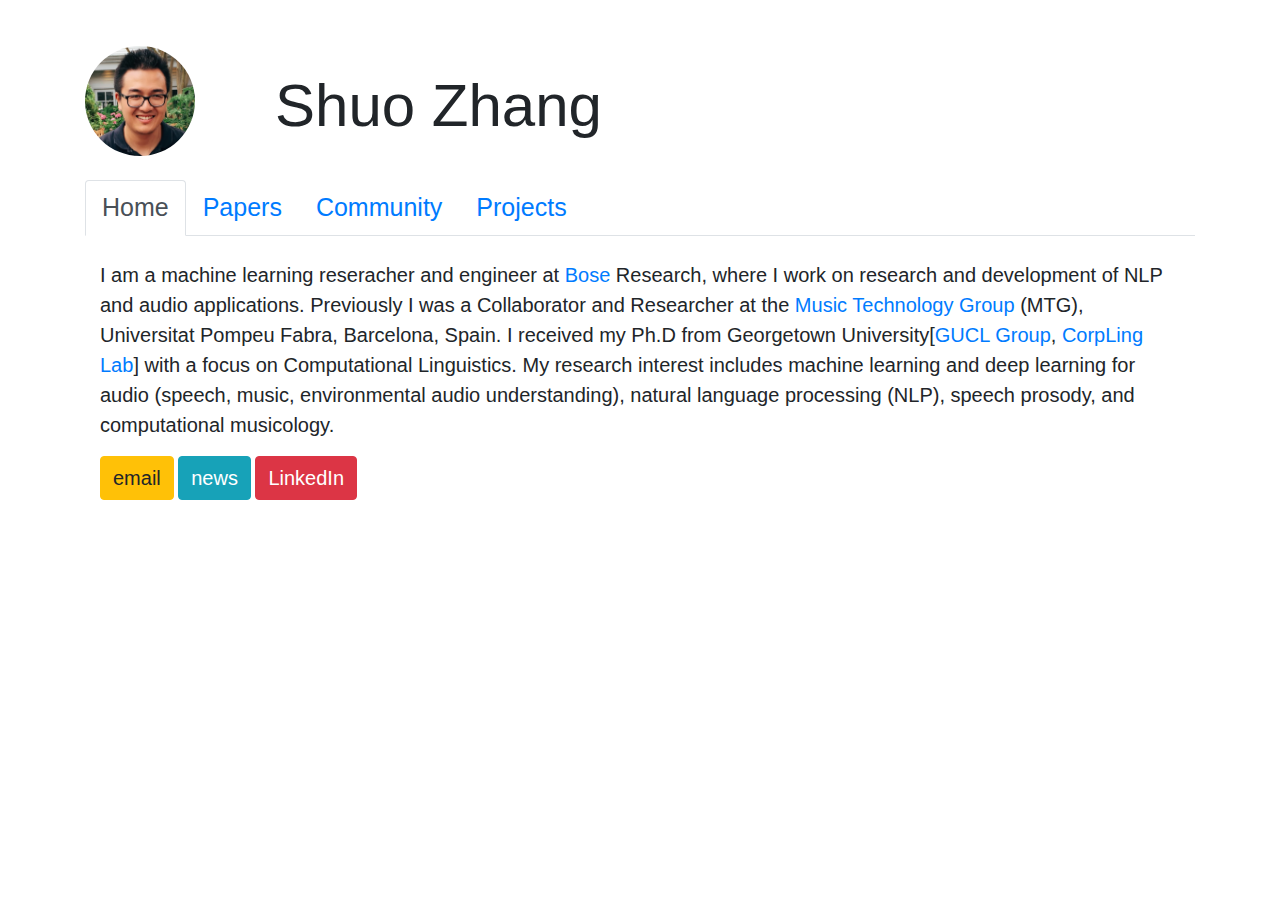
==== commit b732adba: "updates" ====
--- a/index.html
+++ b/index.html
@@ -76,9 +76,8 @@
 
 
     
-<a class="btn btn-success" role="button" href="pdfs/resume.pdf" style="font-size:20px">CV <i class="fas fa-bookmark"></i></a> 
 <a href="mailto:zangsir@gmail.com" target="_blank" class="btn btn-warning" style="font-size:20px">email <i class="far fa-address-card"></i></a>
-<a class="btn btn-info" role="button" href="https://soundcloud.com/shuo-zhang-1" style="font-size:20px">music <i class="fas fa-cloud"></i>
+<a class="btn btn-info" role="button" href="https://shuozio.notion.site/News-1c05eba425e9496fb02dab259dbe79e6" style="font-size:20px">news <i class="fas fa-cloud"></i>
 </a> 
 <a class="btn btn-danger" role="button" href="https://www.linkedin.com/in/shuo-zhang-ba942a14/" style="font-size:20px">LinkedIn <i class="fas fa-coffee"></i>
 </a> 
@@ -155,7 +154,7 @@
 <div id="menu2" class="container tab-pane fade"><br />
 <h4>Recent invited talks, teaching, conference tutorials</h4>
 <p style="font-weight:200"><i>
-    Tufts University, University of Washington, Spotify,
+    Universitat Pompeu Fabra (Barcelona), Tufts University, University of Washington, Spotify,
     <a href="https://sites.google.com/view/nlp4musa/invited-speakers?authuser=0" >NLP4MusA Workshop @ ISMIR 2020 </a>,
     <a href="https://festival.aiacceleratorinstitute.com/talks/natural-language-processing-for-music-information-technology/">Artificial Intelligence Festival by AI Accelerator Institute </a>
 
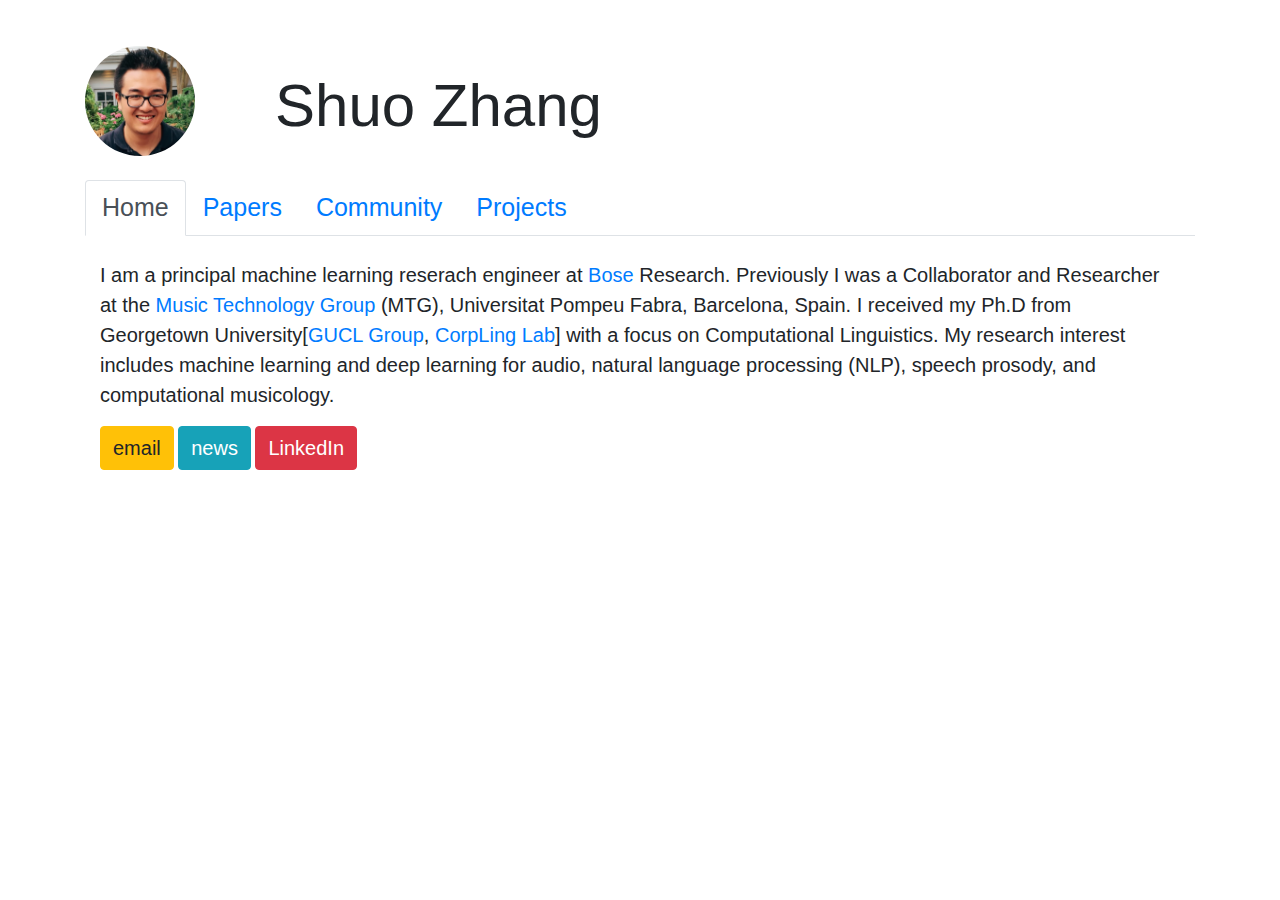
==== commit 082908c9: "embed pages from Notion" ====
--- a/index.html
+++ b/index.html
@@ -61,12 +61,11 @@
 <div id="home" class="container tab-pane active"><br />
 
 
-<p>I am a machine learning reseracher and engineer at <a href="https://www.bose.com/en_us/index.html" target="_blank" rel="noopener">Bose</a> Research, 
-where I work on research and development of NLP and audio applications. Previously I was a Collaborator and 
-Researcher at the&nbsp;<a href="https://www.upf.edu/web/mtg" target="_blank" rel="noopener">Music Technology Group</a>&nbsp;(MTG), Universitat Pompeu Fabra, 
+<p>I am a principal machine learning reserach engineer at <a href="https://www.bose.com/en_us/index.html" target="_blank" rel="noopener">Bose</a> Research. Previously I was a Collaborator and 
+Researcher at the <a href="https://www.upf.edu/web/mtg" target="_blank" rel="noopener">Music Technology Group</a> (MTG), Universitat Pompeu Fabra, 
 Barcelona, Spain. I received my Ph.D from Georgetown University[<a href="http://people.cs.georgetown.edu/nschneid/GUCL/" target="_blank" rel="noopener">GUCL Group</a>,&nbsp;<a href="https://corpling.uis.georgetown.edu/corpling/index.html" target="_blank" rel="noopener">CorpLing Lab</a>] with a 
 focus on Computational Linguistics. My research interest includes machine learning and deep 
-learning for audio (speech, music, environmental audio understanding), natural language processing (NLP), speech prosody,
+learning for audio, natural language processing (NLP), speech prosody,
 and computational musicology.</p>
 
 
@@ -74,115 +73,38 @@
 
 
 
-
+<!-- Buttons on home page -->
     
 <a href="mailto:zangsir@gmail.com" target="_blank" class="btn btn-warning" style="font-size:20px">email <i class="far fa-address-card"></i></a>
+    
 <a class="btn btn-info" role="button" href="https://shuozio.notion.site/News-1c05eba425e9496fb02dab259dbe79e6" style="font-size:20px">news <i class="fas fa-cloud"></i>
 </a> 
+    
 <a class="btn btn-danger" role="button" href="https://www.linkedin.com/in/shuo-zhang-ba942a14/" style="font-size:20px">LinkedIn <i class="fas fa-coffee"></i>
 </a> 
-    
+
+
 
 </div>
 
 
 <div id="menu1" class="container tab-pane fade"><br />
-<h4>Recent Publications</h4>
-<div style="font-weight:200">
-<p>
-    
-    <strong>Tornike Karchkhadze, Hassan Salami Kavaki, Mohammad Rasool Izadi, Bryce Irvin, Mikolaj Kegler, Ari Hertz, Shuo Zhang, Marko Stamenovic.</strong> Latent CLAP Loss for Better Foley Sound Synthesis. Proc. of EUSIPCO 2024. [<a href="https://arxiv.org/abs/2403.12182">preprint</a>] (2024)<br /><br />
-
-    
-    <strong>Mohammad Rasool Izadi, Yujia Yan, Shuo Zhang, Robert Stevenson</strong>. Towards Optimal Voice Disentanglement With Weak Supervision. Proc. ICASSP 2024.[<a href="https://ieeexplore.ieee.org/document/10447670">IEEE Explore</a>]<br /><br />
-    
-<strong>Bryce Irvin, Sile Yin, Shuo Zhang, Marko Stamenovic</strong>.A Fullband Neural Network For Audio Packet Loss Concealment. ICASSP 2024 PLC Challenge (technical report).  <br /><br />
-    
-<strong>J. Williams, T. Azim, A. -M. Piskopani, A. Chamberlain and S. Zhang</strong>. "Socio-Technical Trust For Multi-Modal Hearing Assistive Technology," 2023 IEEE International Conference on Acoustics, Speech, and Signal Processing Workshops (ICASSPW), Rhodes Island, Greece, 2023, pp. 1-5, doi: 10.1109/ICASSPW59220.2023.10193586. [<a href="https://ieeexplore.ieee.org/document/10193586">IEEE Explore</a>]
-<br /><br />
-
-
-
-<strong>N Shashaank, Berker Banar, Mohammad Rasool Izadi, Jeremy Kemmerer, Shuo Zhang, Chuan-Che (Jeff)Huang </strong>. HiSSNet: Sound Event Detection and Speaker Identification via Hierarchical Prototypical Networks for Low-Resource Headphones. Proceedings of the ICASSP 2023, Rhodes Island, Greece. [<a href="https://arxiv.org/abs/2303.07538">arXiv</a>][<a href="https://ieeexplore.ieee.org/document/10094788">IEEE Explore</a>]
-    <br /> <br/>
-
-
-<strong>Alnajjar,K,  Hämäläinen,M,  Zhang,S</strong>. Ring That Bell: A Corpus and Method for Multimodal Metaphor Detection in Videos. Proceedings of the Third Workshop on Figurative Language Processing (FigLang) at EMNLP 2022. [<a href="https://researchportal.helsinki.fi/en/publications/ring-that-bell-a-corpus-and-method-for-multimodal-metaphor-detect">U of Helsinki</a>]
-[<a href="https://zenodo.org/record/7217991#.Y6PUIOzMI0Q">Zenodo</a>][<a href="https://aclanthology.org/2022.flp-1.4/">ACL Anthology</a>]
-
-<br /> <br/>
-
-<p><strong>Zhang,S.</strong> Data mining Mandarin tone contour shapes. <em>Proceedings of <a href="https://sigmorphon.github.io/workshops/2019/" target="_blank" rel="noopener">16th SIGMORPHON Workshop on Computational Research in Phonetics, Phonology, and Morphology </a></em>(at ACL 2019). Association for Computational Linguistics: Florence, Italy, August 2019. [<a href="https://arxiv.org/abs/1907.01668" target="_blank" rel="noopener">preprint</a>][<a href="https://www.aclweb.org/anthology/W19-4217/" target="_blank" rel="noopener">acl anthology</a>]<br /><br />
-
-<strong>Caro, R, Zhang, S, Serra, X.
-    </strong><strong style="color: #222222;">&nbsp;</strong>Quantitative analysis of the relationship between linguistic tones and melody in jingju using music scores.&nbsp;<em><a href="https://dl.acm.org/citation.cfm?id=2970044" target="_blank" rel="noopener">Proceedings of the 3rd International workshop on Digital Libraries for Musicology</a>&nbsp;(<a href="https://ismir2017.smcnus.org/dlfm/" target="_blank" rel="noopener">DLfM</a>)</em> at International Society for Music Information Retrieval Conference (ISMIR) 2017, Shanghai, China, October 2017. Published by ACM-ICPS. [<a href="http://mtg.upf.edu/node/3810" target="_blank" rel="noopener">MTG</a>][<a href="https://repositori.upf.edu/handle/10230/32911" target="_blank" rel="noopener">UPF e-repositori</a>][<a href="https://dl.acm.org/citation.cfm?id=3144758" target="_blank" rel="noopener">ACM-Digital Library</a>]<br /><br />
-    
-    <strong>Zhang,S., Caro,R, Serra,X.</strong><strong style="color: #222222;">&nbsp;</strong>Understanding the expressive functions of jingju metrical patterns through lyrics text mining. <em><a href="http://dblp.org/db/conf/ismir/ismir2017.html" target="_blank" rel="noopener">Proceedings of the 18th International Society for Music Information Retrieval (ISMIR) conference</a>, </em>Suzhou, China,<em>&nbsp;</em>October 2017. [<a href="http://mtg.upf.edu/node/3808" target="_blank" rel="noopener">MTG</a><a href="https://repositori.upf.edu/handle/10230/32652" target="_blank" rel="noopener">] [UPF e-repositori]</a><br /><span style="color: #222222;"></span><br />
-    
-
-    
-
-    
-    <strong>Zhang, S., Zeldes, A.&nbsp;</strong>&nbsp;GitDOX: A Linked Version Controlled Online XML Editor for Manuscript Transcription.&nbsp;<em><a href="https://aaai.org/Library/FLAIRS/flairs17contents.php" target="_blank" rel="noopener">Proceedings of the 30th International Florida Artificial Intelligence Research Society Conference</a> (FLAIRS 30, published by AAAI Press), </em>May 22-24, 2017, Marco Island, Florida, FL. [<a href="https://aaai.org/ocs/index.php/FLAIRS/FLAIRS17/paper/view/15451" target="_blank" rel="noopener">pdf </a>@ AAAI Press]<br /><br />
-        
-    <strong>Zhang, S.&nbsp;</strong>&nbsp;Mining linguistic tone patterns with symbolic&nbsp;representation.&nbsp;<em><a href="https://aclanthology.coli.uni-saarland.de/volumes/proceedings-of-the-14th-sigmorphon-workshop-on-computational-research-in-phonetics-phonology-and-morphology" target="_blank" rel="noopener">Proceedings of the 14th SIGMORPHON Workshop on Computational Research in Phonetics, Phonology, and Morphology </a>(SIGMORPHON at&nbsp;<a href="http://acl2016.org/" target="_blank" rel="noopener">ACL 2016</a>),&nbsp;</em>Association for Computational Linguistics, Berlin, Germany, August 2016.[<a href="https://www.aclweb.org/anthology/W16-2001/" target="_blank" rel="noopener">ACL anthology</a>]<br /><br />
-    
-    <strong>Zeldes,A, Zhang, S.</strong>&nbsp;When Schemas Change Rules Help : A Configurable Approach to Coreference beyond OntoNotes. In:&nbsp;<a href="http://aclweb.org/anthology/W/W16/#0700" target="_blank" rel="noopener"><em>Proceedings of the&nbsp;NAACL2016&nbsp;Workshop on Coreference Resolution Beyond OntoNotes (CORBON)</em>.</a> Association for Computational Linguistics, San Diego, CA, June 2016.&nbsp;[<a href="https://www.aclweb.org/anthology/W16-0713/" target="_blank" rel="noopener">ACL Anthology</a>].<br /><br />
-    
-    <strong>Zhang,S, Caro, R, Serra,X.&nbsp;</strong>&nbsp;Predicting pairwise pitch contour relations based on linguistic tone information in Beijing opera singing.&nbsp;<em><a href="http://dblp.uni-trier.de/db/conf/ismir/ismir2015.html" target="_blank" rel="noopener">Proceedings of the 16th International Society for Music Information Retrieval (ISMIR) conference_</a></em>, Malaga, Spain,&nbsp;October 26th-30th, 2015.&nbsp; [<a href="http://mtg.upf.edu/node/3322" target="_blank" rel="noopener">mtg</a>]<br /><br />
-    
-   
-    
-    <strong>Zhang, S</strong>,&nbsp;<strong>Caro, R, Serra,X,</strong>. Study of the similarity between linguistic tones and&nbsp;melodic pitch contours in Beijing Opera singing.<a href="http://dblp.uni-trier.de/db/conf/ismir/ismir2014.html" target="_blank" rel="noopener">&nbsp;<em>Proceedings of The 15th International Society for Music Information Retrieval (ISMIR) Conference</em>, pp.345-348</a>. Taiwan, October, 27-31 2014. [<a href="uploads/3/1/3/8/3138983/shuozhang-ismir-justified.pdf" target="_blank" rel="noopener">pdf final version</a>][<a href="http://mtg.upf.edu/node/3018" target="_blank" rel="noopener">mtg</a>]<br /><br />
-</div>
-</div>
-
-
-<div id="menu4" class="container tab-pane fade"><br />
-<h4>Published(3)</h4>
-<p    >
-2022 - <a href="https://patentimages.storage.googleapis.com/25/a7/7d/9960b60d13113c/WO2022066393A1.pdf">Hearing augmentation and wearable system with localized feedback(Bose)</a>
-<br>
-2021 - <a href="https://patentimages.storage.googleapis.com/eb/9b/4b/18aa8c4332988e/US10929099.pdf">Spatialized virtual personal assistent (Bose) </a>
-<br>
-2020 - <a href="https://patentimages.storage.googleapis.com/09/79/05/328f5dbee363b7/US20200278831A1.pdf">Systems and methods for augmented reality content harvesting and information extraction (Bose)</a>
-
-<h4>Filed pending(3) </h4>
-</div>
+
+<div >
+<embed src="Publications%207daaece90d7046f983b41dd2f634b55d.html" style="width:100%; height: 900px;">
+
+    
+    
+</div>
+</div>
+
+
+
 
 
 <div id="menu2" class="container tab-pane fade"><br />
-<h4>Recent invited talks, teaching, conference tutorials</h4>
-<p style="font-weight:200"><i>
-    Universitat Pompeu Fabra (Barcelona), Tufts University, University of Washington, Spotify,
-    <a href="https://sites.google.com/view/nlp4musa/invited-speakers?authuser=0" >NLP4MusA Workshop @ ISMIR 2020 </a>,
-    <a href="https://festival.aiacceleratorinstitute.com/talks/natural-language-processing-for-music-information-technology/">Artificial Intelligence Festival by AI Accelerator Institute </a>
-
-    AI Accelerator Summit Boston 2019, Global AI Conference Boston 2019,
-    <a href="https://www.re-work.co/events/deep-learning-summit-boston-2019/speakers/shuo-zhang">RE:WORK Deep Learning Summit Boston </a>,    
-    <a href="https://wp.nyu.edu/ismir2016/event/tutorials/#nlp">NLP in MIR tutorial at ISMIR 16 NYC</a>,
-    
-    Peking University, Tsinghua University, Fudan University, Communication University of China, Ningbo University, China Academy of Social Sciences, Shanghai Conservatory, China Conservatory, Central Conservatory, Tencent, Douban, Dolby Labs, etc.</i> </p>
-    
-<h4>Peer reviews and services</h4>
-
-
-    <h5><b>Peer reviews</b></h5>
- <p style="font-weight:200"   >
-     <i>EURASIP Journal on Audio, Speech, and Music Processing, Glossa,
-</i>
-
-<i>
-EUSIPCO, ICASSP, ISMIR, DCASE, ACM-Multimedia, IEEE-MMSP, WASPPA, NLP4MusA, ACL, NAACL, COLM, EACL, EMNLP, ECNLP (Workshop), NLP4DH, etc.</i></p>
-
-
-    <h5><b>Services</b></h5>
-    <p  style="font-weight:200"  ><i> 
-
-    Co-Chair of Industrial Liaisons, <a href="https://dcase.community/workshop2021/organizers">DCASE Workshop (2021-2023)</a><br/>
-        </i><br>
-    </p>
-    
+
+    <embed src="Community%200ea70404bbf14812a7e7fd730565efca.html" style="width:100%; height: 900px;">
     
 </div>
 
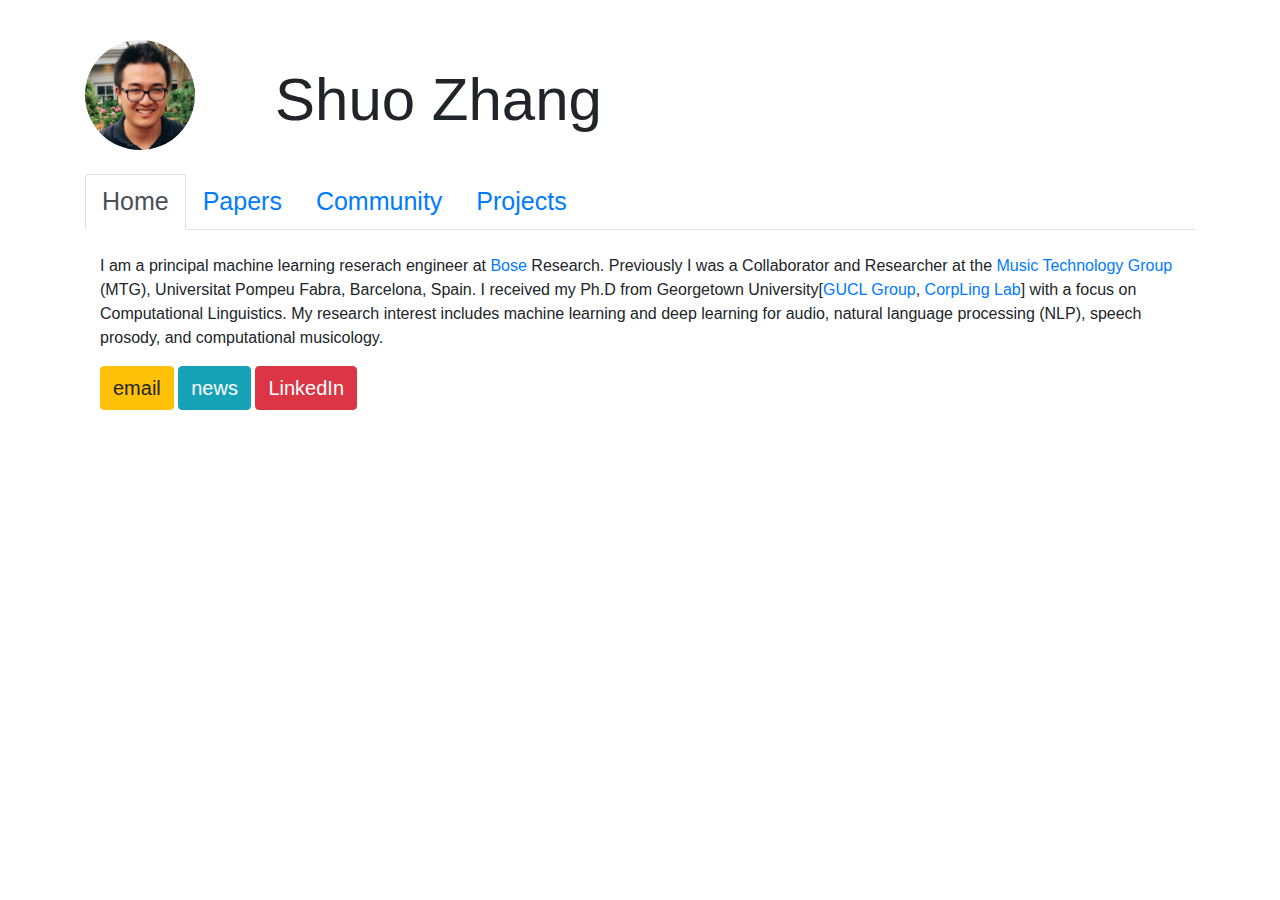
==== commit 5d21df2b: "Update index.html" ====
--- a/index.html
+++ b/index.html
@@ -27,8 +27,7 @@
 }
 
 p {
-  font-size: 20px;
-    font-weight: 200;
+
 
 }
 
